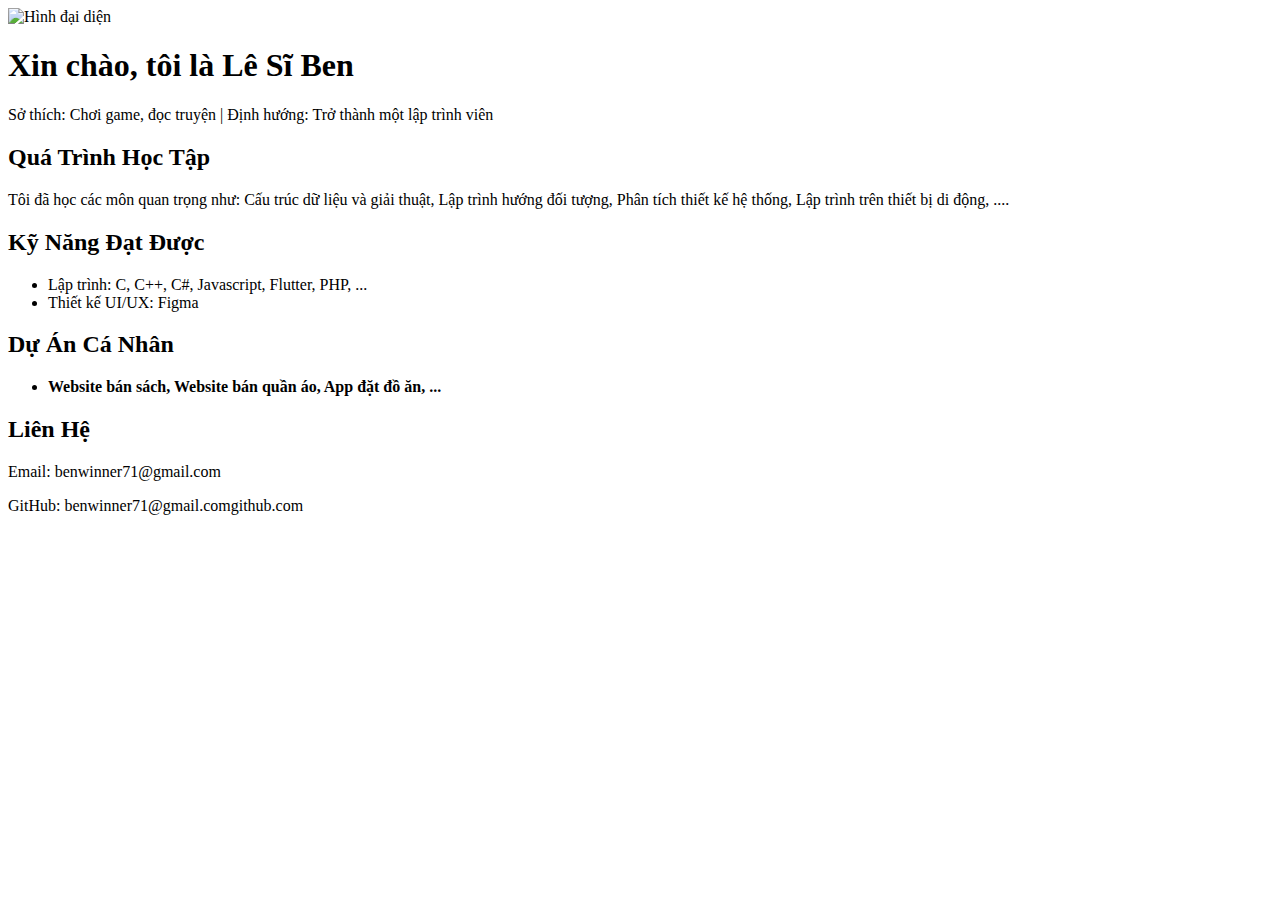
==== students/Ben.html @ afce4714 "TrangCaNhan" ====
<!DOCTYPE html>
<html lang="vi">
<head>
    <meta charset="UTF-8">
    <meta name="viewport" content="width=device-width, initial-scale=1.0">
    <title>Trang Web Cá Nhân</title>
    <link rel="stylesheet" href="asset/css/styleBen.css">
</head>
<body>
    <header>
        <img src="asset/images/avatarBen.jpg" alt="Hình đại diện" class="avatar">
        <h1>Xin chào, tôi là Lê Sĩ Ben</h1>
        <p>Sở thích: Chơi game, đọc truyện | Định hướng: Trở thành một lập trình viên</p>
    </header>
    <section class="education">
        <h2>Quá Trình Học Tập</h2>
        <p>Tôi đã học các môn quan trọng như: Cấu trúc dữ liệu và giải thuật, Lập trình hướng đối tượng, Phân tích thiết kế hệ thống, Lập trình trên thiết bị di động, ....</p>
    </section>
    <section class="skills">
        <h2>Kỹ Năng Đạt Được</h2>
        <ul>
            <li>Lập trình: C, C++, C#, Javascript, Flutter, PHP, ...</li>
            <li>Thiết kế UI/UX: Figma</li>
        </ul>
    </section>
    <section class="projects">
        <h2>Dự Án Cá Nhân</h2>
        <ul>
            <li><strong>Website bán sách, Website bán quần áo, App đặt đồ ăn, ...</strong></li>
        </ul>
    </section>
    <section class="contact">
        <h2>Liên Hệ</h2>
        <p>Email: benwinner71@gmail.com</p>
        <p>GitHub: benwinner71@gmail.comgithub.com</a></p>
    </section>
</body>
</html>
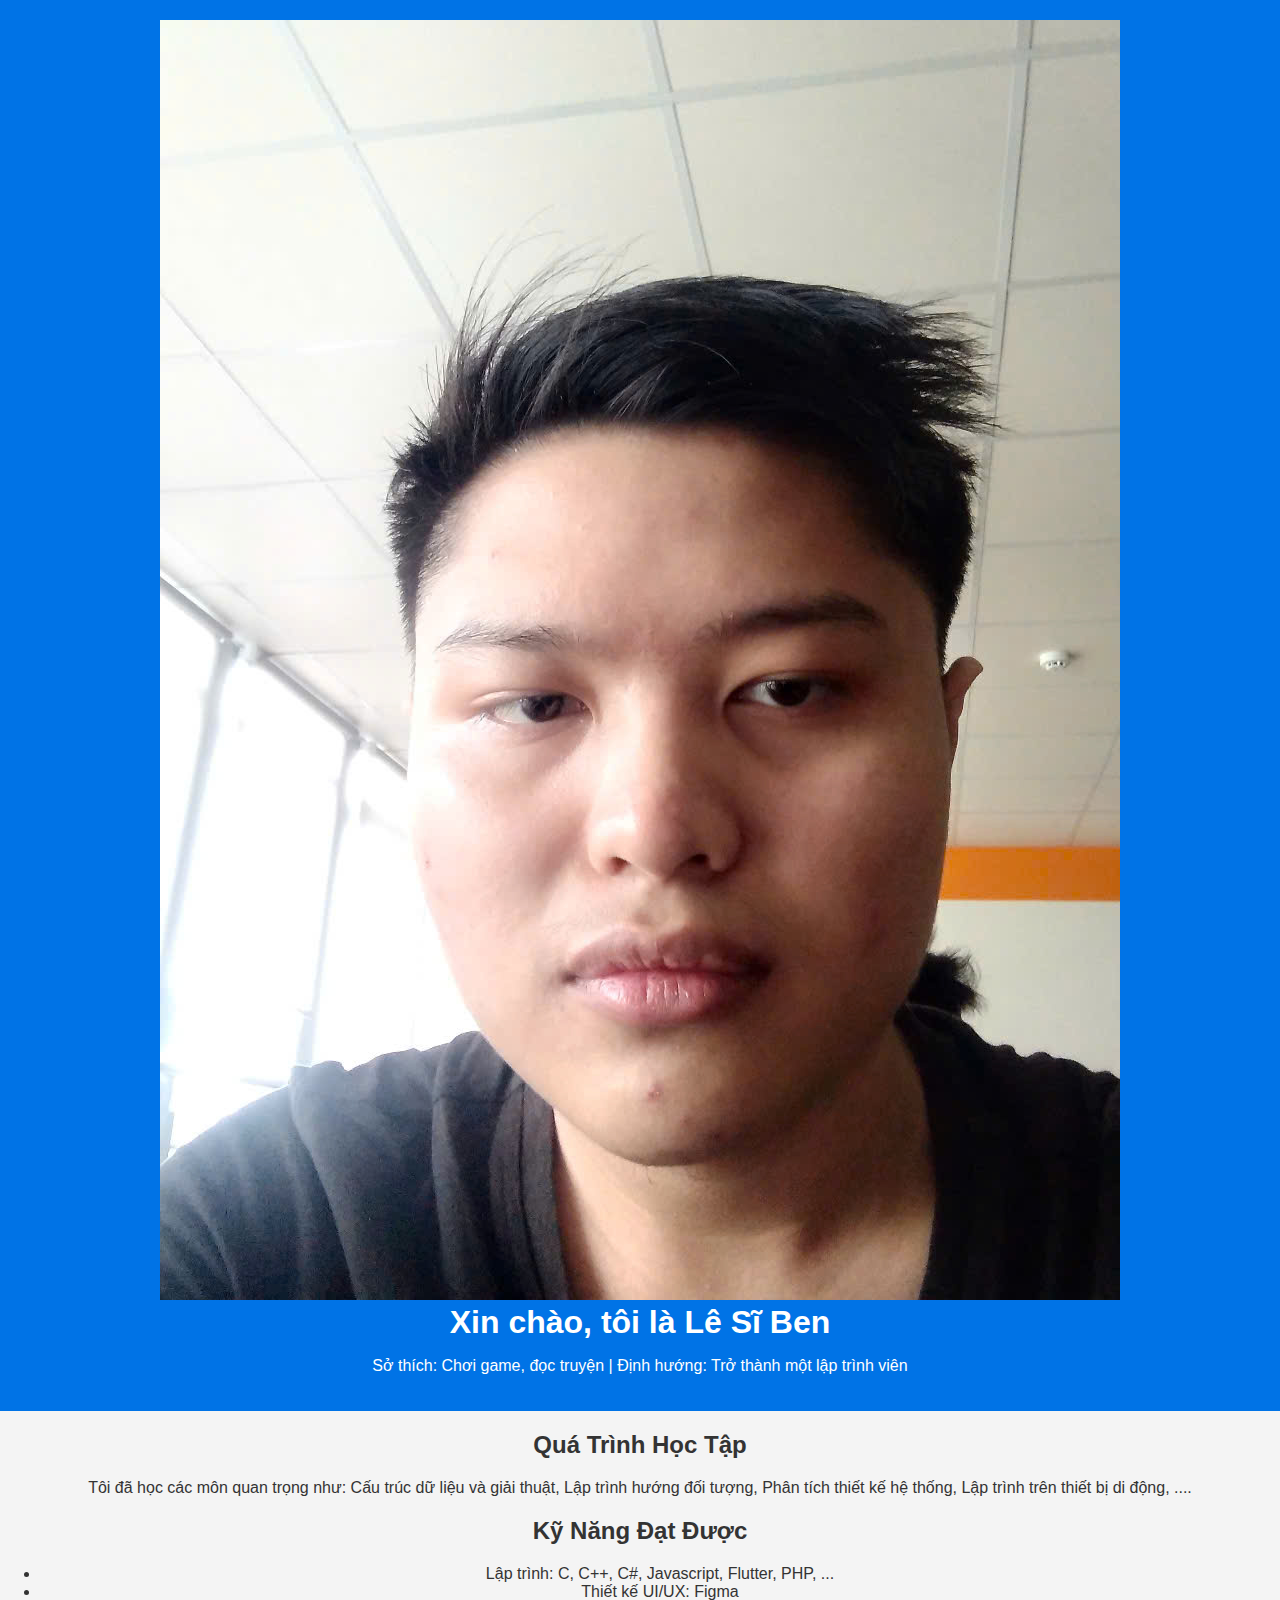
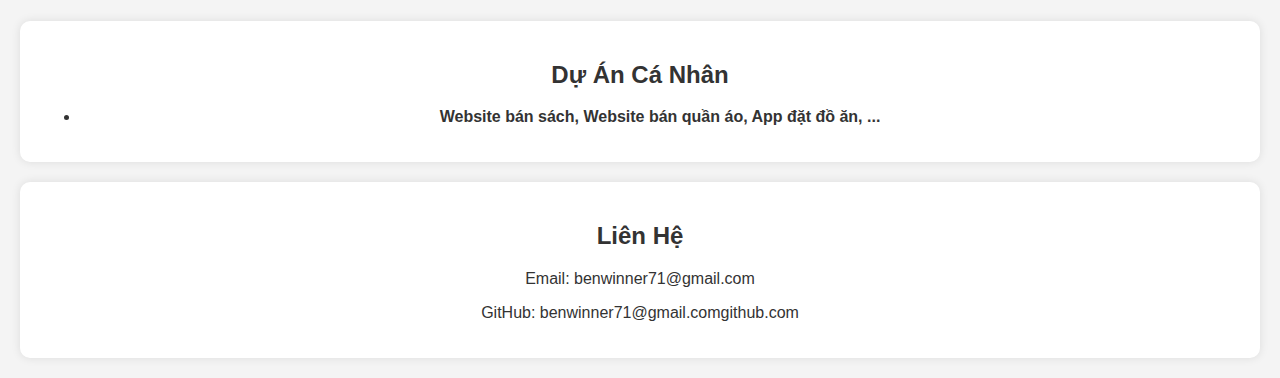
==== commit 2109f08c: "Ben" ====
--- a/students/Ben.html
+++ b/students/Ben.html
@@ -4,11 +4,11 @@
     <meta charset="UTF-8">
     <meta name="viewport" content="width=device-width, initial-scale=1.0">
     <title>Trang Web Cá Nhân</title>
-    <link rel="stylesheet" href="asset/css/styleBen.css">
+    <link rel="stylesheet" href="../asset/css/styleBen.css">
 </head>
 <body>
     <header>
-        <img src="asset/images/avatarBen.jpg" alt="Hình đại diện" class="avatar">
+        <img src="../asset/images/avatarBen.jpg" alt="Hình đại diện" class="avatar">
         <h1>Xin chào, tôi là Lê Sĩ Ben</h1>
         <p>Sở thích: Chơi game, đọc truyện | Định hướng: Trở thành một lập trình viên</p>
     </header>
--- a/asset/css/styleBen.css
+++ b/asset/css/styleBen.css
@@ -0,0 +1,35 @@
+body {
+    font-family: Arial, sans-serif;
+    margin: 0;
+    padding: 0;
+    background-color: #f4f4f4;
+    color: #333;
+    text-align: center;
+}
+
+header {
+    background-color: #0073e6;
+    color: white;
+    padding: 20px;
+}
+
+h1 {
+    margin: 0;
+}
+
+.about, .projects, .contact {
+    padding: 20px;
+    background: white;
+    margin: 20px;
+    border-radius: 10px;
+    box-shadow: 0 0 10px rgba(0, 0, 0, 0.1);
+}
+
+a {
+    color: #0073e6;
+    text-decoration: none;
+}
+
+a:hover {
+    text-decoration: underline;
+}